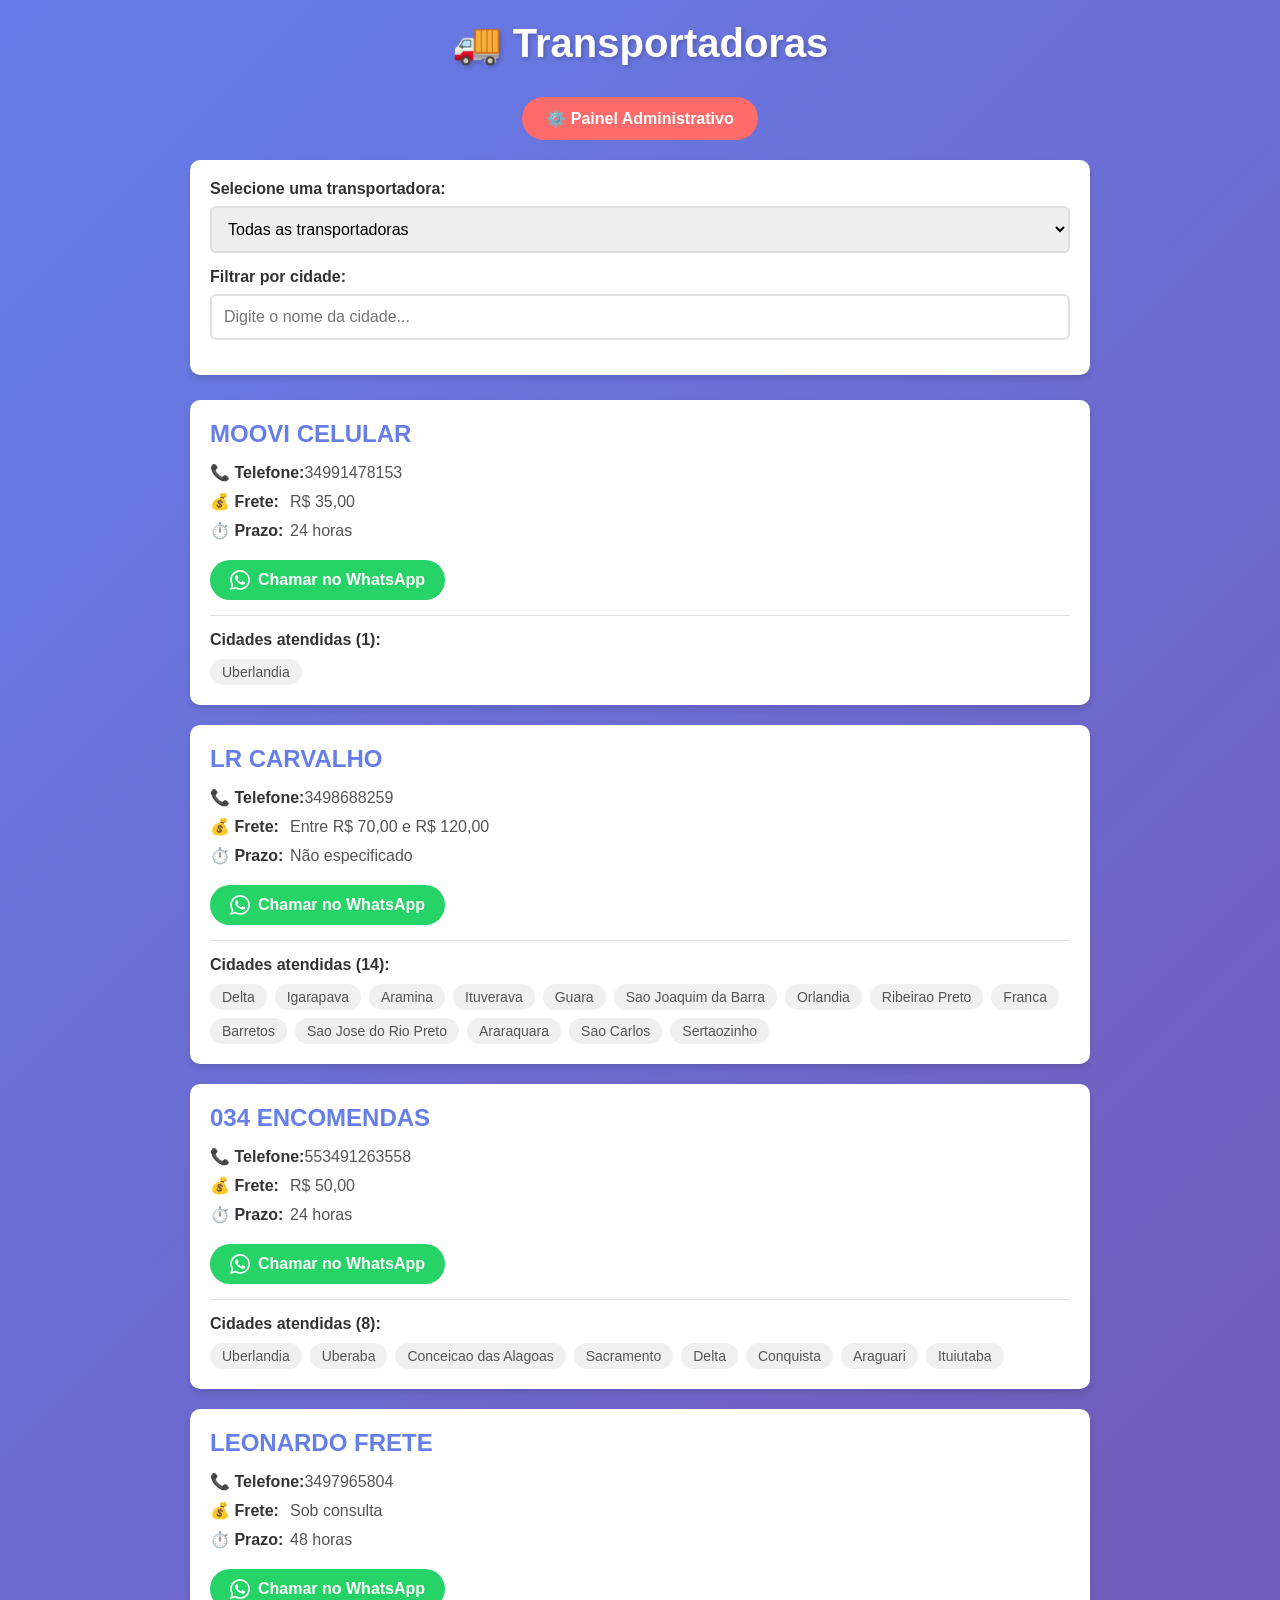
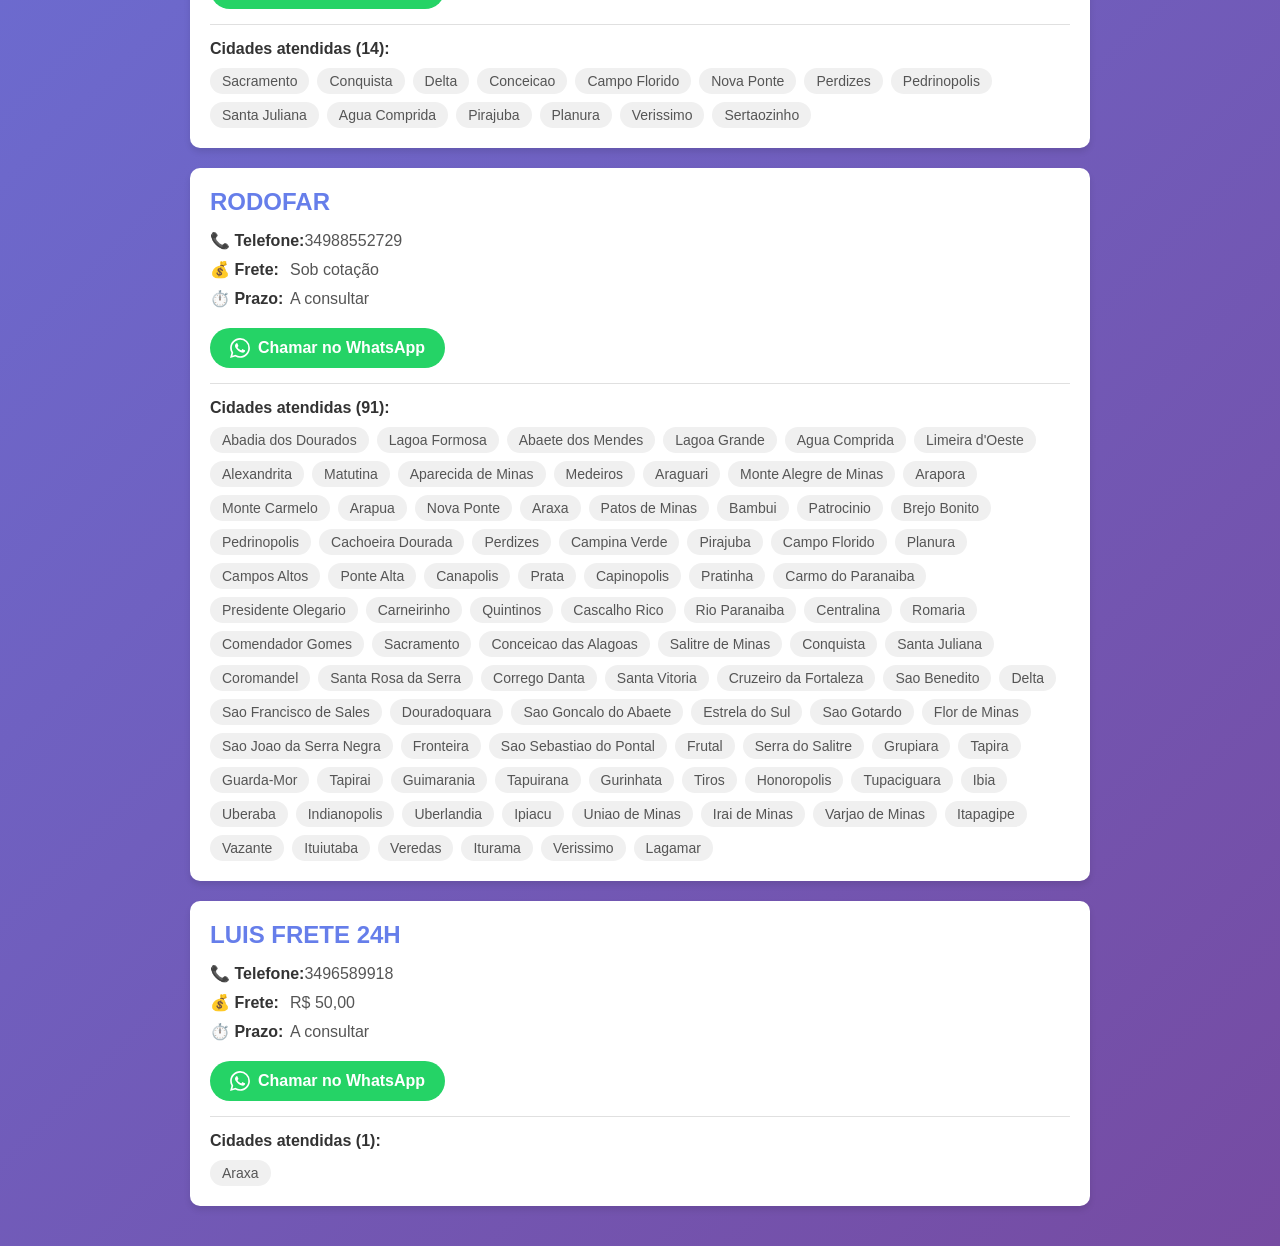
==== index.html @ 72c6db82 "Sistema de transportadoras completo" ====
<!DOCTYPE html>
<html lang="pt-BR">
<head>
  <meta charset="UTF-8" />
  <meta name="viewport" content="width=device-width, initial-scale=1.0" />
  <title>Consulta de Transportadoras</title>
  <link rel="stylesheet" href="styles.css" />
</head>
<body>

<div class="container">
  <h1>🚚 Transportadoras</h1>

  <div class="header-actions">
    <a href="admin.html" class="admin-btn">⚙️ Painel Administrativo</a>
  </div>

  <div class="filtros">
    <label for="filtroTransportadora">Selecione uma transportadora:</label>
    <select id="filtroTransportadora">
      <option value="todas">Todas as transportadoras</option>
    </select>

    <label for="filtroCidade">Filtrar por cidade:</label>
    <input
      type="text"
      id="filtroCidade"
      placeholder="Digite o nome da cidade..."
    />
  </div>

  <div id="resultado"></div>
</div>

<script src="data.js"></script>
<script src="app.js"></script>

</body>
</html>
---- styles.css ----
* {
  margin: 0;
  padding: 0;
  box-sizing: border-box;
}

body {
  font-family: 'Segoe UI', Tahoma, Geneva, Verdana, sans-serif;
  background: linear-gradient(135deg, #667eea 0%, #764ba2 100%);
  min-height: 100vh;
  padding: 20px;
}

.container {
  max-width: 900px;
  margin: 0 auto;
}

h1 {
  color: white;
  text-align: center;
  margin-bottom: 30px;
  font-size: 2.5em;
  text-shadow: 2px 2px 4px rgba(0,0,0,0.2);
}

.header-actions {
  text-align: center;
  margin-bottom: 20px;
}

.admin-btn {
  background: #ff6b6b;
  color: white;
  padding: 12px 24px;
  border: none;
  border-radius: 25px;
  font-size: 16px;
  font-weight: 600;
  cursor: pointer;
  transition: background 0.3s;
  text-decoration: none;
  display: inline-block;
}

.admin-btn:hover {
  background: #ee5a52;
}

.filtros {
  background: white;
  padding: 20px;
  border-radius: 10px;
  box-shadow: 0 4px 6px rgba(0,0,0,0.1);
  margin-bottom: 25px;
}

.filtros label {
  display: block;
  margin-bottom: 8px;
  font-weight: 600;
  color: #333;
}

select, input {
  width: 100%;
  padding: 12px;
  margin-bottom: 15px;
  border: 2px solid #e0e0e0;
  border-radius: 6px;
  font-size: 16px;
  transition: border-color 0.3s;
}

select:focus, input:focus {
  outline: none;
  border-color: #667eea;
}

.card {
  background: white;
  border-radius: 10px;
  padding: 20px;
  margin-bottom: 20px;
  box-shadow: 0 4px 6px rgba(0,0,0,0.1);
  transition: transform 0.2s, box-shadow 0.2s;
}

.card:hover {
  transform: translateY(-2px);
  box-shadow: 0 6px 12px rgba(0,0,0,0.15);
}

.card h3 {
  color: #667eea;
  margin-bottom: 15px;
  font-size: 1.5em;
}

.info-row {
  display: flex;
  align-items: center;
  margin-bottom: 10px;
  color: #555;
}

.info-row strong {
  min-width: 80px;
  color: #333;
}

.whatsapp-btn {
  display: inline-flex;
  align-items: center;
  gap: 8px;
  background: #25D366;
  color: white;
  padding: 10px 20px;
  border-radius: 25px;
  text-decoration: none;
  font-weight: 600;
  margin-top: 10px;
  transition: background 0.3s;
}

.whatsapp-btn:hover {
  background: #1ebd59;
}

.whatsapp-icon {
  width: 20px;
  height: 20px;
}

.cidades-section {
  margin-top: 15px;
  padding-top: 15px;
  border-top: 1px solid #e0e0e0;
}

.cidades-section strong {
  display: block;
  margin-bottom: 10px;
  color: #333;
}

.cidades-list {
  display: flex;
  flex-wrap: wrap;
  gap: 8px;
  list-style: none;
}

.cidades-list li {
  background: #f0f0f0;
  padding: 5px 12px;
  border-radius: 15px;
  font-size: 14px;
  color: #555;
}

.no-results {
  text-align: center;
  color: white;
  font-size: 1.2em;
  padding: 40px;
}

@media (max-width: 600px) {
  h1 {
    font-size: 1.8em;
  }

  .card {
    padding: 15px;
  }
}
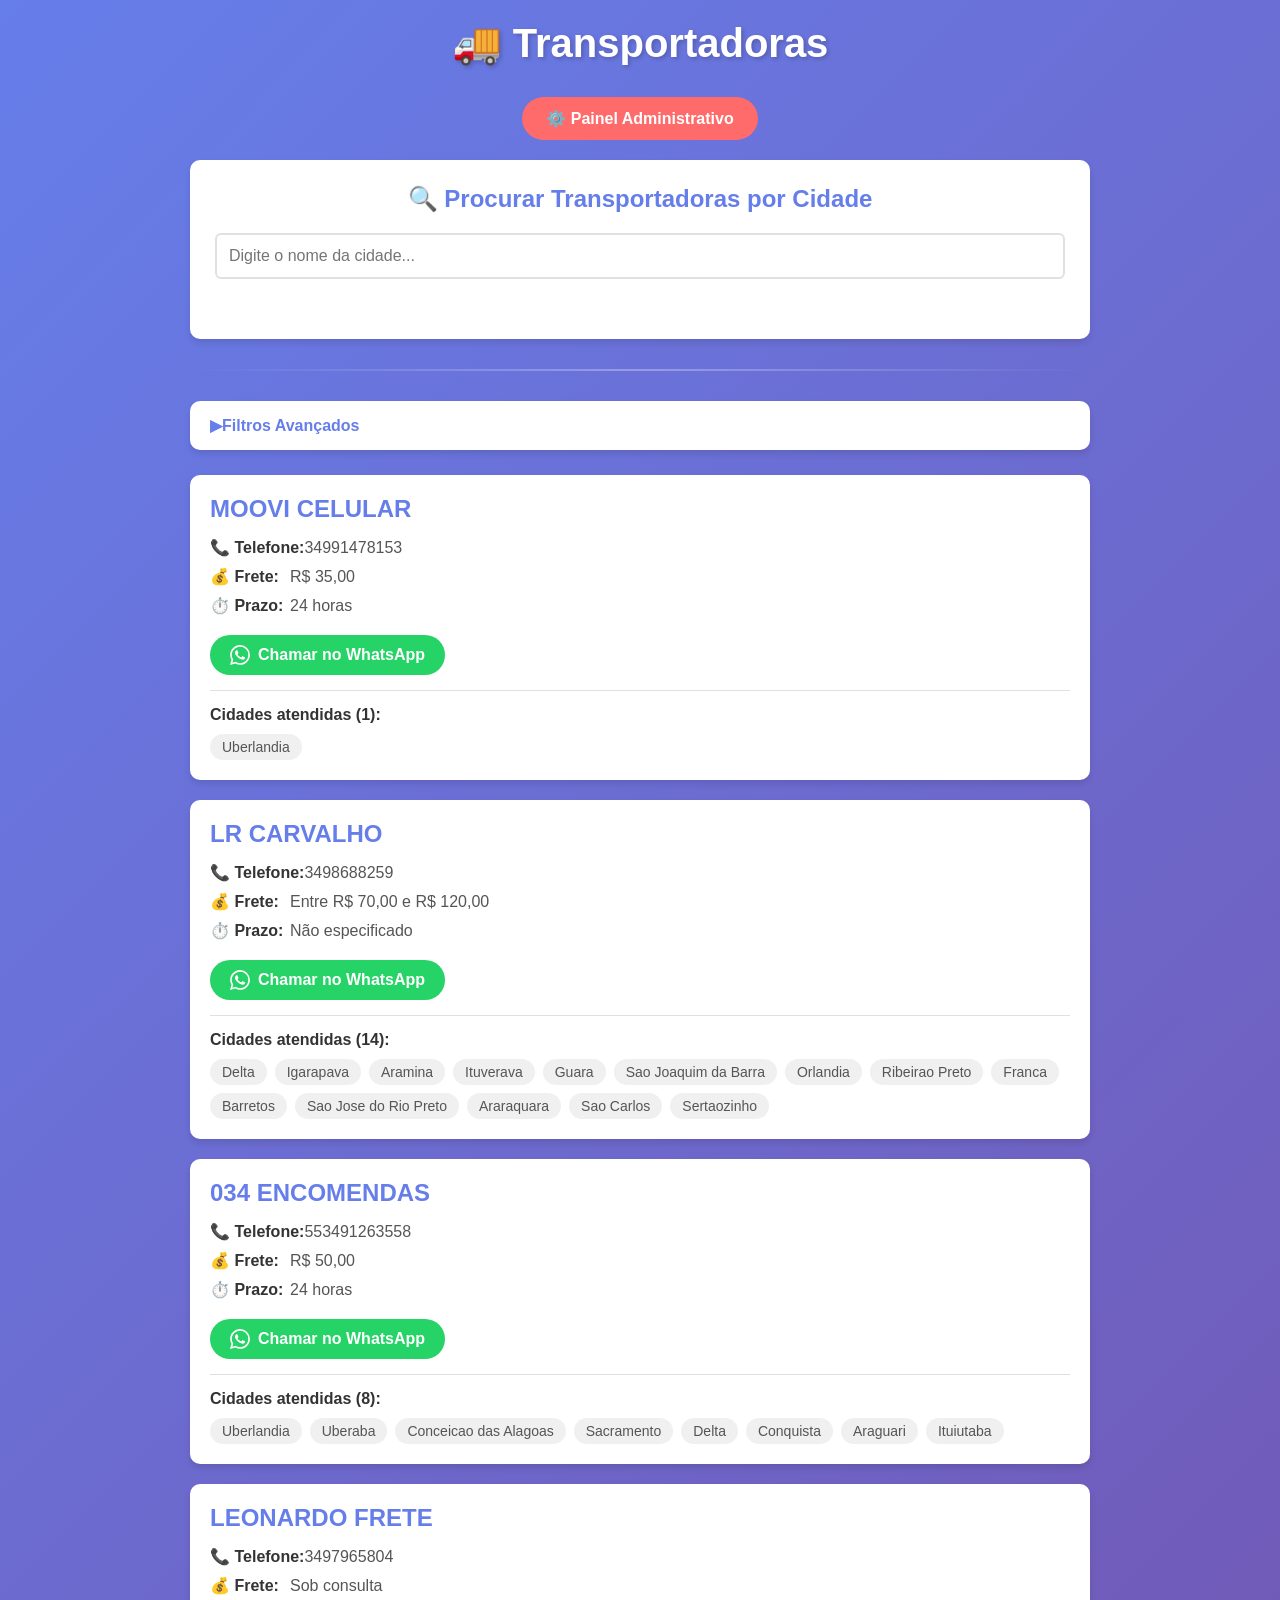
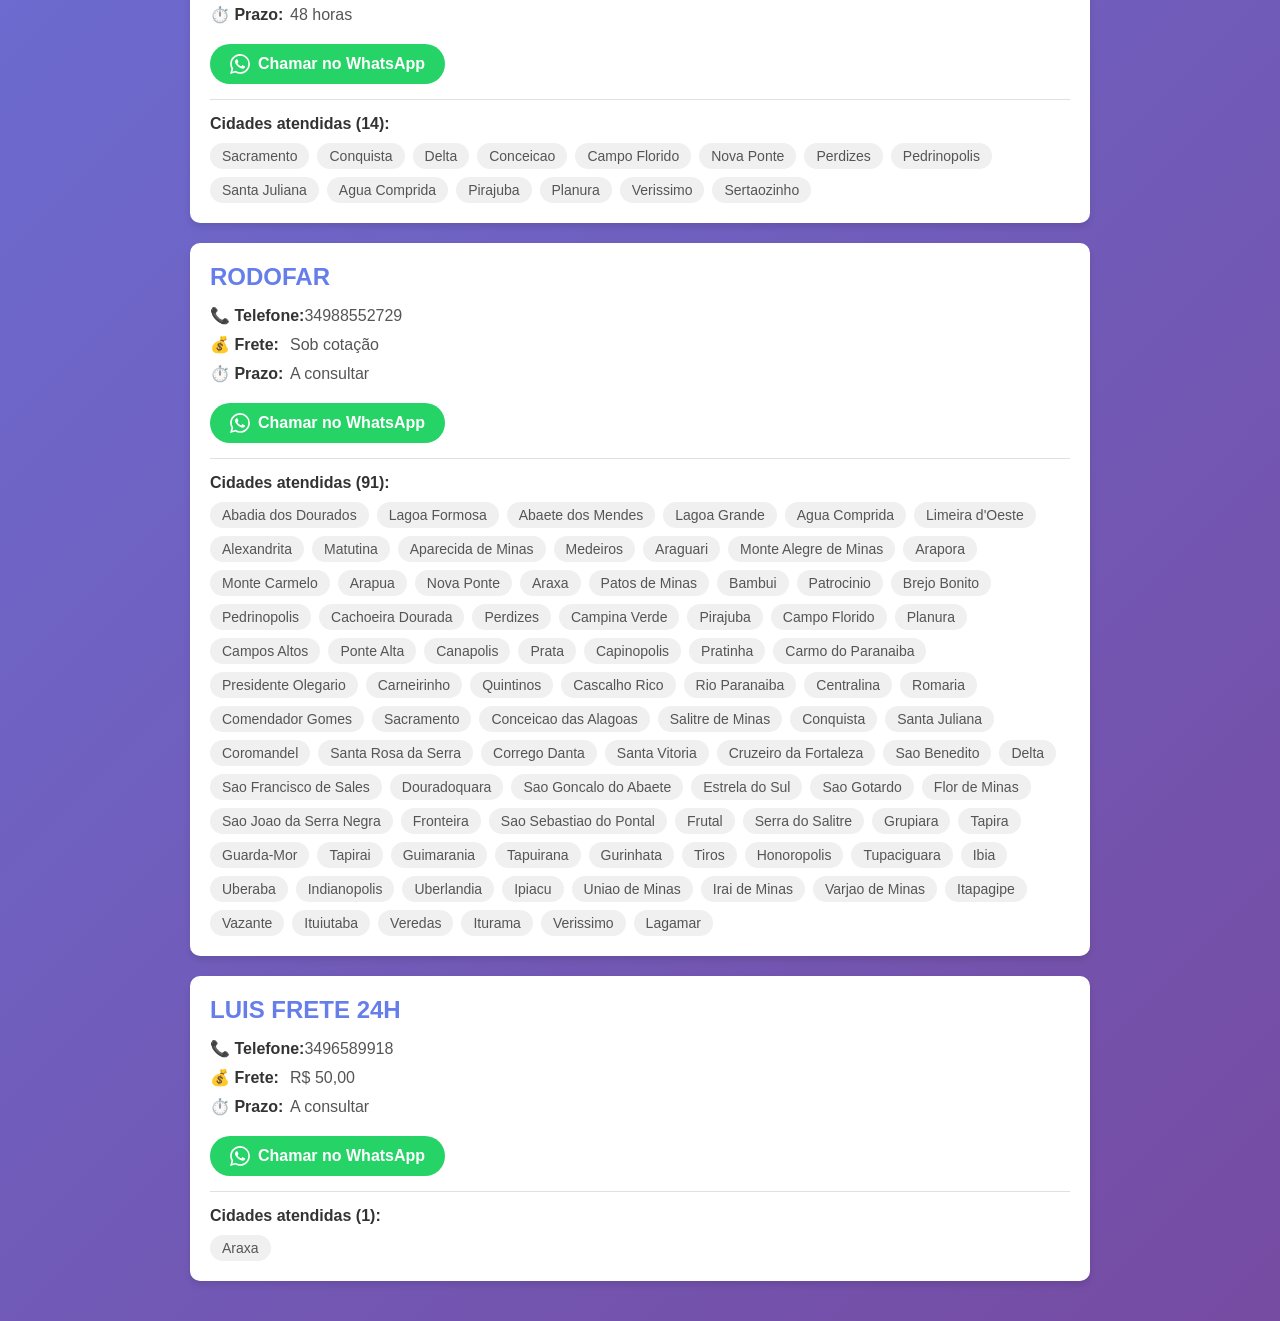
==== commit 049b8ced: "Adiciona sistema de busca por cidade com sugestões automáticas - Nova busca principal com autocomple" ====
--- a/index.html
+++ b/index.html
@@ -15,19 +15,40 @@
     <a href="admin.html" class="admin-btn">⚙️ Painel Administrativo</a>
   </div>
 
-  <div class="filtros">
-    <label for="filtroTransportadora">Selecione uma transportadora:</label>
-    <select id="filtroTransportadora">
-      <option value="todas">Todas as transportadoras</option>
-    </select>
+  <!-- Seção de Busca por Cidade -->
+  <div class="busca-cidade-section">
+    <h2>🔍 Procurar Transportadoras por Cidade</h2>
+    <div class="busca-container">
+      <input
+        type="text"
+        id="buscaCidade"
+        placeholder="Digite o nome da cidade..."
+        autocomplete="off"
+      />
+      <div id="sugestoesCidades" class="sugestoes-dropdown"></div>
+    </div>
+    <div id="resultadoBusca" class="resultado-busca"></div>
+  </div>
 
-    <label for="filtroCidade">Filtrar por cidade:</label>
-    <input
-      type="text"
-      id="filtroCidade"
-      placeholder="Digite o nome da cidade..."
-    />
-  </div>
+  <div class="divider"></div>
+
+  <!-- Filtros Avançados -->
+  <details class="filtros-avancados">
+    <summary>Filtros Avançados</summary>
+    <div class="filtros">
+      <label for="filtroTransportadora">Selecione uma transportadora:</label>
+      <select id="filtroTransportadora">
+        <option value="todas">Todas as transportadoras</option>
+      </select>
+
+      <label for="filtroCidade">Filtrar por cidade:</label>
+      <input
+        type="text"
+        id="filtroCidade"
+        placeholder="Digite o nome da cidade..."
+      />
+    </div>
+  </details>
 
   <div id="resultado"></div>
 </div>
--- a/styles.css
+++ b/styles.css
@@ -166,6 +166,142 @@
   padding: 40px;
 }
 
+/* Seção de Busca por Cidade */
+.busca-cidade-section {
+  background: white;
+  padding: 25px;
+  border-radius: 10px;
+  box-shadow: 0 4px 6px rgba(0,0,0,0.1);
+  margin-bottom: 25px;
+}
+
+.busca-cidade-section h2 {
+  color: #667eea;
+  margin-bottom: 20px;
+  font-size: 1.5em;
+  text-align: center;
+}
+
+.busca-container {
+  position: relative;
+  margin-bottom: 20px;
+}
+
+.sugestoes-dropdown {
+  position: absolute;
+  top: 100%;
+  left: 0;
+  right: 0;
+  background: white;
+  border: 2px solid #667eea;
+  border-top: none;
+  border-radius: 0 0 6px 6px;
+  max-height: 250px;
+  overflow-y: auto;
+  z-index: 1000;
+  display: none;
+  box-shadow: 0 4px 8px rgba(0,0,0,0.1);
+}
+
+.sugestoes-dropdown.show {
+  display: block;
+}
+
+.sugestao-item {
+  padding: 12px 15px;
+  cursor: pointer;
+  transition: background 0.2s;
+  border-bottom: 1px solid #f0f0f0;
+}
+
+.sugestao-item:last-child {
+  border-bottom: none;
+}
+
+.sugestao-item:hover {
+  background: #f5f5ff;
+}
+
+.sugestao-item strong {
+  color: #667eea;
+  font-weight: 600;
+}
+
+.resultado-busca {
+  margin-top: 20px;
+}
+
+.resultado-busca-titulo {
+  color: #667eea;
+  font-size: 1.2em;
+  margin-bottom: 15px;
+  text-align: center;
+}
+
+.transportadora-card {
+  background: #f8f9ff;
+  border: 2px solid #667eea;
+  border-radius: 8px;
+  padding: 15px;
+  margin-bottom: 15px;
+  transition: all 0.3s;
+}
+
+.transportadora-card:hover {
+  transform: translateX(5px);
+  box-shadow: 0 4px 8px rgba(102, 126, 234, 0.2);
+}
+
+.transportadora-card h4 {
+  color: #667eea;
+  margin-bottom: 10px;
+  font-size: 1.3em;
+}
+
+/* Divider */
+.divider {
+  height: 2px;
+  background: linear-gradient(90deg, transparent, rgba(255,255,255,0.3), transparent);
+  margin: 30px 0;
+}
+
+/* Filtros Avançados */
+.filtros-avancados {
+  background: white;
+  border-radius: 10px;
+  box-shadow: 0 4px 6px rgba(0,0,0,0.1);
+  margin-bottom: 25px;
+}
+
+.filtros-avancados summary {
+  padding: 15px 20px;
+  cursor: pointer;
+  font-weight: 600;
+  color: #667eea;
+  user-select: none;
+  list-style: none;
+}
+
+.filtros-avancados summary::-webkit-details-marker {
+  display: none;
+}
+
+.filtros-avancados summary::before {
+  content: '▶ ';
+  display: inline-block;
+  transition: transform 0.3s;
+}
+
+.filtros-avancados[open] summary::before {
+  transform: rotate(90deg);
+}
+
+.filtros-avancados .filtros {
+  padding: 20px;
+  padding-top: 0;
+  box-shadow: none;
+}
+
 @media (max-width: 600px) {
   h1 {
     font-size: 1.8em;
